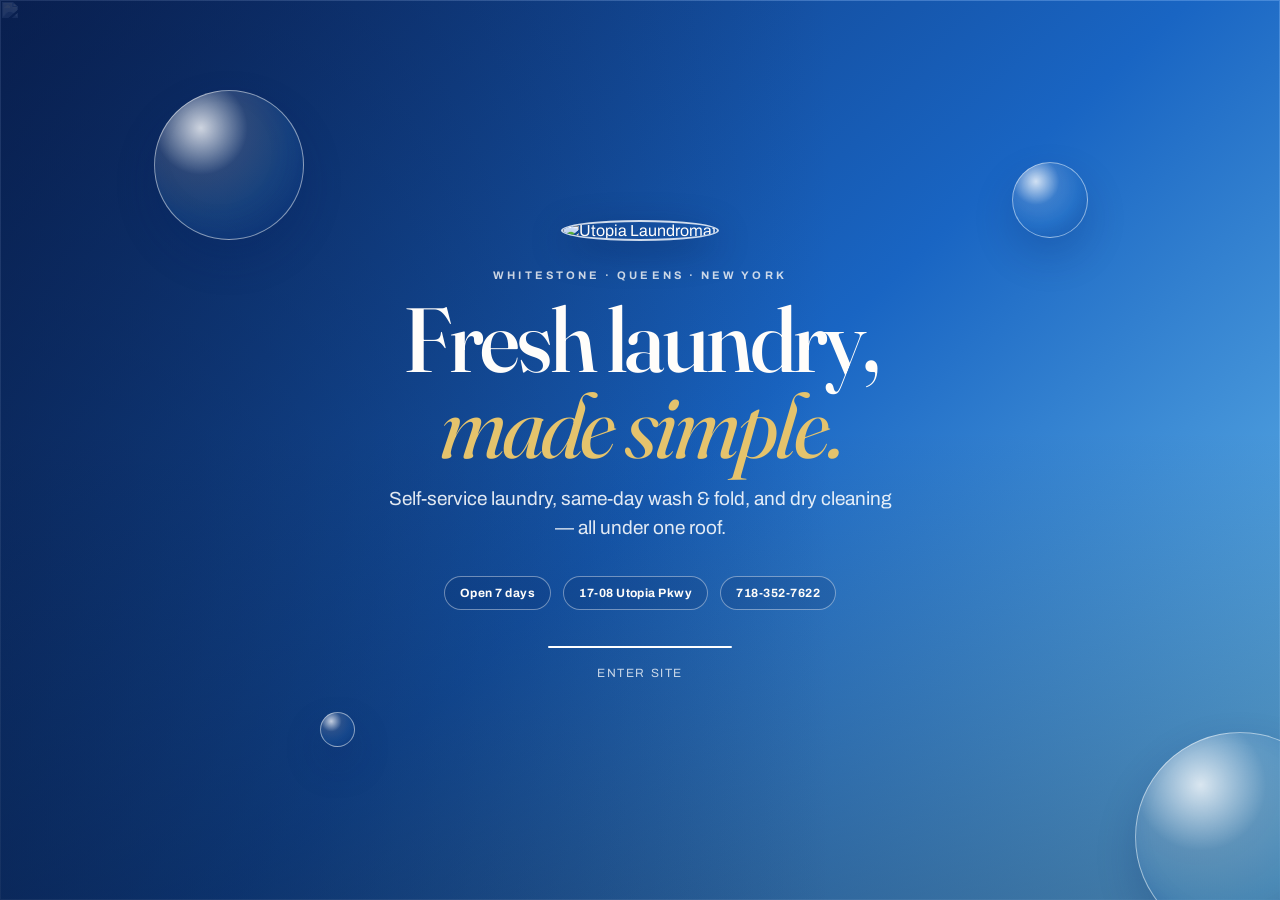
==== index.html @ 13adb104 "Add files via upload" ====
<!DOCTYPE html>
<html lang="en">
<head>
<meta charset="UTF-8">
<meta name="viewport" content="width=device-width, initial-scale=1.0">
<meta name="description" content="Utopia Laundromat, Whitestone, NY.">
<title>Utopia Laundromat — Welcome</title>
<link rel="icon" href="images/logo.jpg">
<style>
@import url('https://fonts.googleapis.com/css2?family=Archivo:wght@500;600;700;800&family=Fraunces:opsz,wght@9..144,400;9..144,500;9..144,600&display=swap');
:root{--navy:#102f74;--blue:#2670d9;--cream:#fffdfa;--gold:#e5c36c}
*{box-sizing:border-box} html,body{height:100%;margin:0} body{overflow:hidden;background:var(--navy);color:var(--cream);font-family:Archivo,Arial,sans-serif}
.screen{position:relative;min-height:100%;isolation:isolate;display:grid;place-items:center;overflow:hidden;background:linear-gradient(137deg,#0c2a67 0%,#1965c3 53%,#71c4ef 100%)}
.screen::after{content:"";position:absolute;inset:0;z-index:-1;background:linear-gradient(90deg,rgba(6,22,59,.56),transparent 65%),linear-gradient(0deg,rgba(4,20,57,.38),transparent 52%)}
.store{position:absolute;inset:0;z-index:-2;width:100%;height:100%;object-fit:cover;opacity:.32;mix-blend-mode:luminosity;transform:scale(1.06);animation:photo 2.7s cubic-bezier(.2,.8,.2,1) forwards}
.b{position:absolute;border-radius:50%;border:1px solid rgba(255,255,255,.48);background:radial-gradient(circle at 31% 25%,rgba(255,255,255,.8),rgba(255,255,255,.13) 31%,rgba(99,193,255,.12) 58%,rgba(0,29,92,.13));box-shadow:inset -9px -12px 22px rgba(0,47,138,.17),0 18px 40px rgba(0,32,95,.2);animation:float 4.4s ease-in-out infinite alternate}
.b1{width:150px;height:150px;top:10%;left:12%;animation-delay:-1.8s}.b2{width:76px;height:76px;right:15%;top:18%;animation-delay:-.5s}.b3{width:210px;height:210px;right:-65px;bottom:-42px;animation-delay:-2.2s}.b4{width:35px;height:35px;left:25%;bottom:17%;animation-delay:-3s}
.content{width:min(920px,calc(100% - 44px));text-align:center;animation:arrive .72s .12s cubic-bezier(.18,.8,.22,1) both}.logo{width:75px;height:75px;border-radius:50%;object-fit:cover;border:2px solid rgba(255,255,255,.8);box-shadow:0 10px 35px rgba(0,22,70,.35);margin-bottom:28px}.kicker{font-size:11px;letter-spacing:.28em;font-weight:700;text-transform:uppercase;opacity:.78}.content h1{font-family:Fraunces,serif;font-weight:500;font-size:clamp(46px,8vw,91px);line-height:.95;letter-spacing:-.035em;margin:15px 0}.content h1 em{font-style:italic;font-weight:400;color:var(--gold)}.content p{max-width:510px;margin:0 auto;color:rgba(255,255,255,.88);font-size:clamp(15px,2.2vw,19px);line-height:1.55}.details{display:flex;justify-content:center;gap:12px;flex-wrap:wrap;margin-top:34px}.details span{border:1px solid rgba(255,255,255,.4);border-radius:999px;padding:9px 15px;background:rgba(12,46,107,.2);font-size:12px;font-weight:700;letter-spacing:.04em}.loader{width:min(184px,54vw);height:2px;margin:36px auto 0;background:rgba(255,255,255,.28);border-radius:99px;overflow:hidden}.loader i{display:block;width:0;height:100%;background:#fff;animation:load 2.7s cubic-bezier(.65,0,.35,1) forwards}.skip{display:inline-block;margin-top:18px;color:#fff;font-size:12px;letter-spacing:.13em;text-decoration:none;text-transform:uppercase;opacity:.75}.skip:hover{opacity:1}
@keyframes arrive{from{opacity:0;transform:translateY(24px);filter:blur(7px)}to{opacity:1;transform:none;filter:none}}@keyframes photo{to{transform:scale(1)}}@keyframes load{to{width:100%}}@keyframes float{to{transform:translate3d(12px,-24px,0) scale(1.07)}}
@media (max-width:560px){.b1{left:-45px;top:4%}.b2{right:-13px}.content h1{font-size:48px}.details{gap:8px}.details span{font-size:11px;padding:8px 12px}}
</style>
</head>
<body>
<main class="screen">
  <img class="store" src="images/1.jpg" alt="">
  <i class="b b1"></i><i class="b b2"></i><i class="b b3"></i><i class="b b4"></i>
  <section class="content" aria-label="Welcome to Utopia Laundromat">
    <img class="logo" src="images/logo.jpg" alt="Utopia Laundromat">
    <div class="kicker">Whitestone · Queens · New York</div>
    <h1>Fresh laundry,<br><em>made simple.</em></h1>
    <p>Self-service laundry, same-day wash &amp; fold, and dry cleaning — all under one roof.</p>
    <div class="details"><span>Open 7 days</span><span>17-08 Utopia Pkwy</span><span>718-352-7622</span></div>
    <div class="loader" aria-hidden="true"><i></i></div>
    <a class="skip" href="home.html">Enter site</a>
  </section>
</main>
<script>setTimeout(()=>location.replace('home.html'),2800);</script>
</body>
</html>
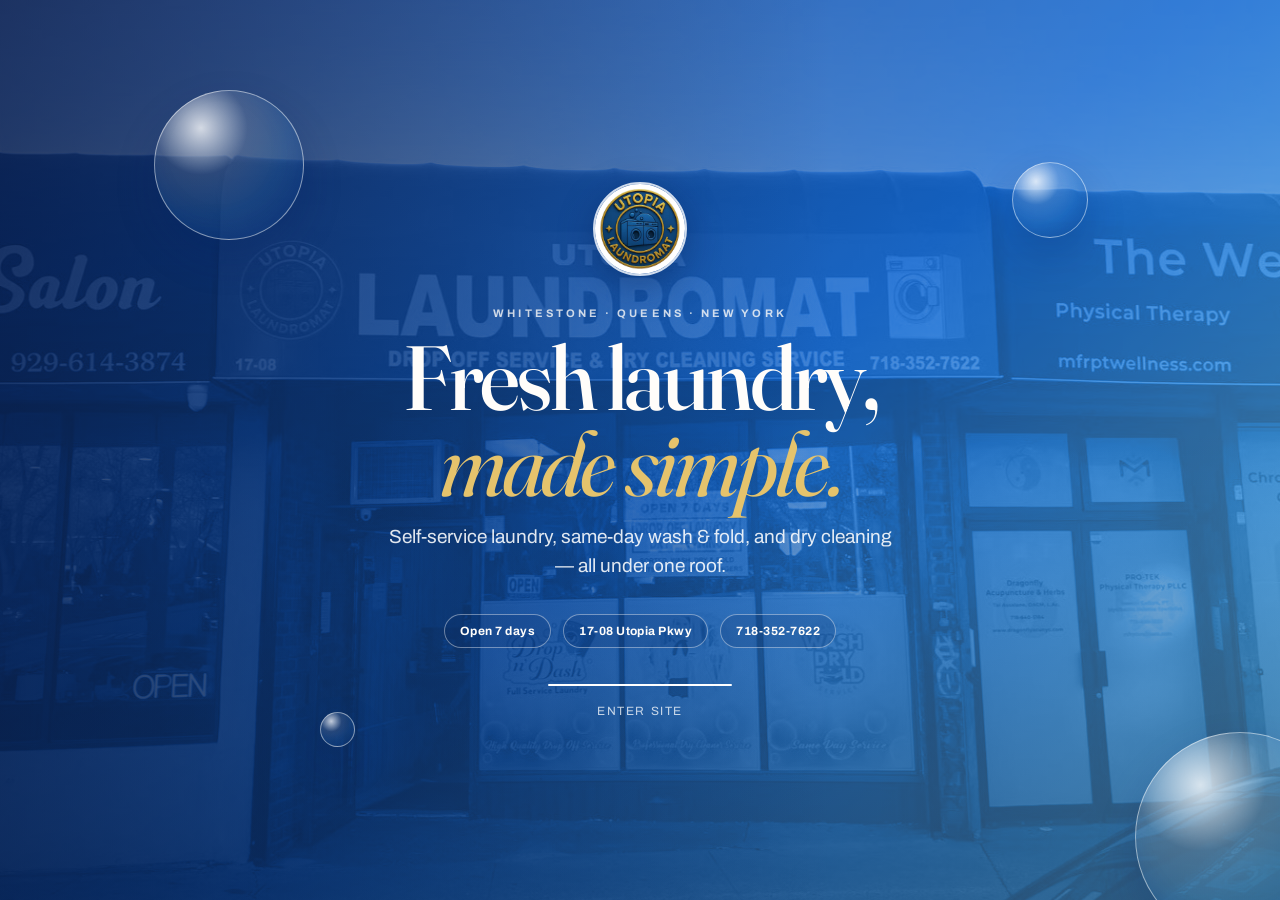
==== commit c6ff0741: "Add files via upload" ====
--- a/index.html
+++ b/index.html
@@ -15,7 +15,7 @@
 .store{position:absolute;inset:0;z-index:-2;width:100%;height:100%;object-fit:cover;opacity:.32;mix-blend-mode:luminosity;transform:scale(1.06);animation:photo 2.7s cubic-bezier(.2,.8,.2,1) forwards}
 .b{position:absolute;border-radius:50%;border:1px solid rgba(255,255,255,.48);background:radial-gradient(circle at 31% 25%,rgba(255,255,255,.8),rgba(255,255,255,.13) 31%,rgba(99,193,255,.12) 58%,rgba(0,29,92,.13));box-shadow:inset -9px -12px 22px rgba(0,47,138,.17),0 18px 40px rgba(0,32,95,.2);animation:float 4.4s ease-in-out infinite alternate}
 .b1{width:150px;height:150px;top:10%;left:12%;animation-delay:-1.8s}.b2{width:76px;height:76px;right:15%;top:18%;animation-delay:-.5s}.b3{width:210px;height:210px;right:-65px;bottom:-42px;animation-delay:-2.2s}.b4{width:35px;height:35px;left:25%;bottom:17%;animation-delay:-3s}
-.content{width:min(920px,calc(100% - 44px));text-align:center;animation:arrive .72s .12s cubic-bezier(.18,.8,.22,1) both}.logo{width:75px;height:75px;border-radius:50%;object-fit:cover;border:2px solid rgba(255,255,255,.8);box-shadow:0 10px 35px rgba(0,22,70,.35);margin-bottom:28px}.kicker{font-size:11px;letter-spacing:.28em;font-weight:700;text-transform:uppercase;opacity:.78}.content h1{font-family:Fraunces,serif;font-weight:500;font-size:clamp(46px,8vw,91px);line-height:.95;letter-spacing:-.035em;margin:15px 0}.content h1 em{font-style:italic;font-weight:400;color:var(--gold)}.content p{max-width:510px;margin:0 auto;color:rgba(255,255,255,.88);font-size:clamp(15px,2.2vw,19px);line-height:1.55}.details{display:flex;justify-content:center;gap:12px;flex-wrap:wrap;margin-top:34px}.details span{border:1px solid rgba(255,255,255,.4);border-radius:999px;padding:9px 15px;background:rgba(12,46,107,.2);font-size:12px;font-weight:700;letter-spacing:.04em}.loader{width:min(184px,54vw);height:2px;margin:36px auto 0;background:rgba(255,255,255,.28);border-radius:99px;overflow:hidden}.loader i{display:block;width:0;height:100%;background:#fff;animation:load 2.7s cubic-bezier(.65,0,.35,1) forwards}.skip{display:inline-block;margin-top:18px;color:#fff;font-size:12px;letter-spacing:.13em;text-decoration:none;text-transform:uppercase;opacity:.75}.skip:hover{opacity:1}
+.content{width:min(920px,calc(100% - 44px));text-align:center;animation:arrive .72s .12s cubic-bezier(.18,.8,.22,1) both}.logo{width:94px;height:94px;border-radius:50%;object-fit:cover;border:2px solid rgba(255,255,255,.8);box-shadow:0 10px 35px rgba(0,22,70,.35);margin-bottom:28px}.kicker{font-size:11px;letter-spacing:.28em;font-weight:700;text-transform:uppercase;opacity:.78}.content h1{font-family:Fraunces,serif;font-weight:500;font-size:clamp(46px,8vw,91px);line-height:.95;letter-spacing:-.035em;margin:15px 0}.content h1 em{font-style:italic;font-weight:400;color:var(--gold)}.content p{max-width:510px;margin:0 auto;color:rgba(255,255,255,.88);font-size:clamp(15px,2.2vw,19px);line-height:1.55}.details{display:flex;justify-content:center;gap:12px;flex-wrap:wrap;margin-top:34px}.details span{border:1px solid rgba(255,255,255,.4);border-radius:999px;padding:9px 15px;background:rgba(12,46,107,.2);font-size:12px;font-weight:700;letter-spacing:.04em}.loader{width:min(184px,54vw);height:2px;margin:36px auto 0;background:rgba(255,255,255,.28);border-radius:99px;overflow:hidden}.loader i{display:block;width:0;height:100%;background:#fff;animation:load 2.7s cubic-bezier(.65,0,.35,1) forwards}.skip{display:inline-block;margin-top:18px;color:#fff;font-size:12px;letter-spacing:.13em;text-decoration:none;text-transform:uppercase;opacity:.75}.skip:hover{opacity:1}
 @keyframes arrive{from{opacity:0;transform:translateY(24px);filter:blur(7px)}to{opacity:1;transform:none;filter:none}}@keyframes photo{to{transform:scale(1)}}@keyframes load{to{width:100%}}@keyframes float{to{transform:translate3d(12px,-24px,0) scale(1.07)}}
 @media (max-width:560px){.b1{left:-45px;top:4%}.b2{right:-13px}.content h1{font-size:48px}.details{gap:8px}.details span{font-size:11px;padding:8px 12px}}
 </style>
